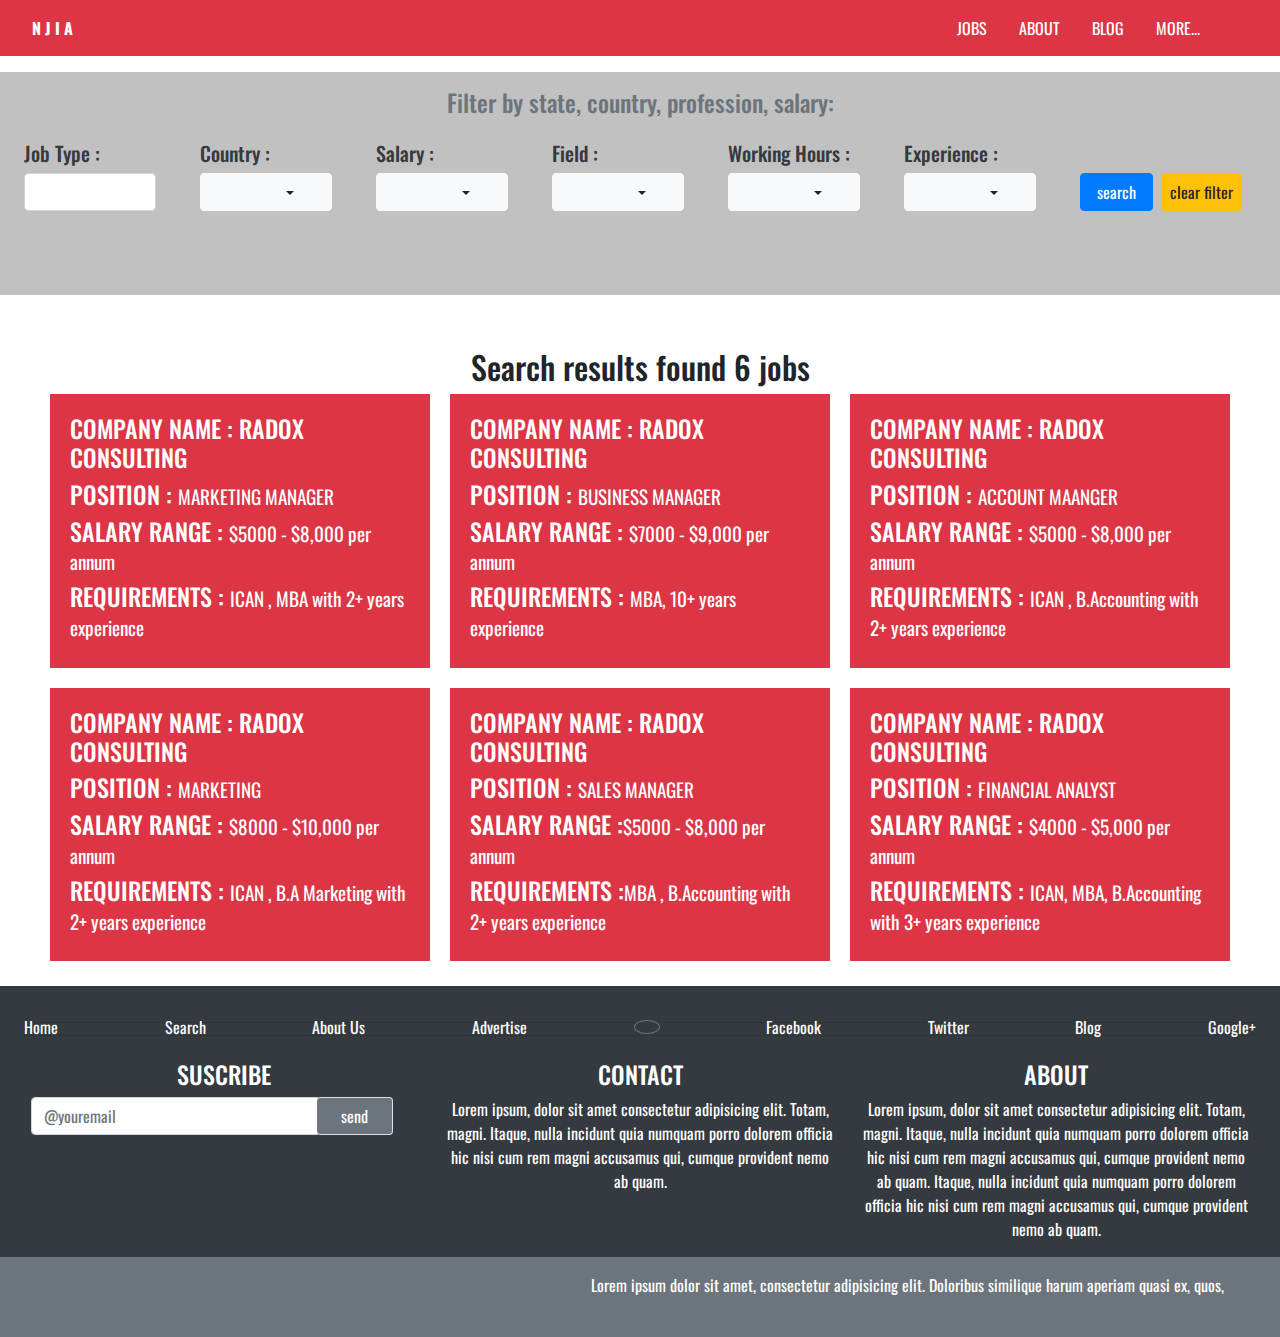
==== search.html @ eb630450 "added & styled search.html, search_result.html, index.html" ====
<!DOCTYPE html>
<html lang="en">
<head>
    <meta charset="UTF-8">
    <meta name="viewport" content="width=device-width, initial-scale=1.0">
    <link rel="stylesheet" href="https://stackpath.bootstrapcdn.com/bootstrap/4.4.1/css/bootstrap.min.css" integrity="sha384-Vkoo8x4CGsO3+Hhxv8T/Q5PaXtkKtu6ug5TOeNV6gBiFeWPGFN9MuhOf23Q9Ifjh" crossorigin="anonymous">
    <link rel="stylesheet" type="text/css" href="search-style.css">
    <link rel="stylesheet" href="https://use.fontawesome.com/releases/v5.7.0/css/all.css" integrity="sha384-lZN37f5QGtY3VHgisS14W3ExzMWZxybE1SJSEsQp9S+oqd12jhcu+A56Ebc1zFSJ"
     crossorigin="anonymous">
    <link href="https://fonts.googleapis.com/css?family=Oswald&display=swap" rel="stylesheet">
    <title>needajobinafrica.com</title>
</head>
<body>
    <div id="web_container">
        <header class="px-0 d-flex flex-column pb-3">
            <nav class="navbar bg-danger d-flex justify-content-between align-items-baseline">
                <div class="mx-auto mx-md-3">
                    <span class="text-white"><b><i class="fas fa-globe-africa fa-3x"></i>N J I A</b></span>
                </div>
                <div class="d-inline-flex px-5">
                    <a href="#" class="text-white nav-link"><b><i class="fas fa-search"></i></b> JOBS</a>
                    <a href="#" class="text-white nav-link px-3"><b><i class="far fa-user"></i></b> ABOUT</a>
                    <a href="#" class="text-white nav-link px-3"><i class="fas fa-rss"></i> BLOG</a>
                    <a href="#" class="text-white nav-link"><b><i class="fas fa-bars"></i></b> MORE...</a>
                </div>
            </nav>
            <section>
                    
                    <div class="jumbotron jumbotron-fluid  mt-3 pt-0">
                            <h4 class="text-center pt-3 text-secondary h4 py-3">Filter by state, country, profession, salary:</h4>
                            <div class="container-fluid px-md-3"> 
                                <div class="row filter mx-md-2">
                                    <div >
                                        <h5 class="text-dark text-nowrap">Job Type :</h5>
                                        <input type="text" class="form-control w-75" id="search">
                                    </div>
                                    <div >
                                        <h5 class="text-dark ">Country :</h5>
                                        <div class="dropdown">
                                            <button type="button" class="btn btn-light dropdown-toggle dropdown-toggle-split pl-5 pr-0 w-75" data-toggle="dropdown"> </button>
                                            <div class="dropdown-menu pr-0">
                                              <a class="dropdown-item" href="#">Egypt</a>
                                              <a class="dropdown-item" href="#">Ghana</a>
                                              <a class="dropdown-item" href="#">S/Africa</a>
                                              <a class="dropdown-item" href="#">Nigeria</a>
                                              <a class="dropdown-item" href="#">Angola</a>
                                              <a class="dropdown-item" href="#">Kenya</a>
                                            </div>
                                        </div>
                                    </div>

                                    <div >
                                        <h5 class="text-dark ">Salary :</h5>
                                        <div class="dropdown">
                                            <button type="button" class="btn btn-light dropdown-toggle dropdown-toggle-split pl-5 pr-0 w-75" data-toggle="dropdown"> </button>
                                        
                                            <div class="dropdown-menu">
                                              <a class="dropdown-item" href="#">$30,000 - 80,000</a>
                                              <a class="dropdown-item" href="#">$80,000 - 150,000</a>
                                              <a class="dropdown-item" href="#">150,000 - 250,000</a>
                                              <a class="dropdown-item" href="#">over 250,000</a>
                                            </div>
                                        </div>
                                    </div>

                                    <div >
                                        <h5 class="text-dark ">Field :</h5>
                                        <div class="dropdown">
                                            <button type="button" class="btn btn-light dropdown-toggle dropdown-toggle-split pl-5 pr-0 w-75" data-toggle="dropdown"> </button>
                                            <div class="dropdown-menu">
                                              <a class="dropdown-item" href="#">Info Tech</a>
                                              <a class="dropdown-item" href="#">Haelthcare</a>
                                              <a class="dropdown-item" href="#">Academia</a>
                                              <a class="dropdown-item" href="#">Engineering</a>
                                              <a class="dropdown-item" href="#">Entertainment</a>
                                              <a class="dropdown-item" href="#">Sports</a>
                                            </div>
                                        </div>
                                    </div>
                                        
                                    <div >
                                        <h5 class="text-dark ">Working Hours :</h5>
                                        <div class="dropdown">
                                            <button type="button" class="btn btn-light dropdown-toggle dropdown-toggle-split pl-5 pr-0 w-75" data-toggle="dropdown"> </button>
                                            <div class="dropdown-menu">
                                              <a class="dropdown-item" href="#">9am-5pm</a>
                                              <a class="dropdown-item" href="#">5pm-11pm</a>
                                              <a class="dropdown-item" href="#">12am-6am</a>
                                            </div>
                                        </div>
                                    </div>
                                        
                                    <div >
                                        <h5 class="text-dark ">Experience :</h5>
                                        <div class="dropdown">
                                            <button type="button" class="btn btn-light dropdown-toggle dropdown-toggle-split pl-5 pr-0 w-75" data-toggle="dropdown"> </button>
                                            <div class="dropdown-menu">
                                              <a class="dropdown-item" href="#">1 year</a>
                                              <a class="dropdown-item" href="#">2 years</a>
                                              <a class="dropdown-item" href="#">3 years</a>
                                            </div>
                                          </div>
                                    </div>
                                    <div class="d-flex align-items-end mt-2">
                                        <a href="#result" class="btn btn-primary mr-2 px-3">search</a>
                                        <button type="button" class="btn btn-warning text-nowrap px-2">clear filter</button>
                                    </div>
                                    
                                </div>
                            </div>
                        </div>
            </section>
        </header>

        <main>

                <section class="text-center"><h2>Search results found 6 jobs</h2></section>

                <section class="filter_result">
                    <div class="bg-danger">
                        <a href="search_result.html">
                        <h4>COMPANY NAME : RADOX CONSULTING</h4>
                        <h4>POSITION : <small>MARKETING MANAGER</small></h4>
                        <h4>SALARY RANGE : <small>$5000 - $8,000 per annum</small></h4>
                        <h4>REQUIREMENTS : <small>ICAN , MBA with 2+ years experience</small> </h4>
                        </a>
                    </div>
                    <div class="bg-danger" id="result">
                        <a href="search_result.html">
                        <h4>COMPANY NAME : RADOX CONSULTING</h4>
                        <h4>POSITION : <small>BUSINESS MANAGER</small> </h4>
                        <h4>SALARY RANGE : <small>$7000 - $9,000 per annum</small></h4>
                        <h4>REQUIREMENTS : <small>MBA, 10+ years experience</small> </h4>
                        </a>
                    </div>
                    <div class="bg-danger">
                        <a href="search_result.html">
                        <h4>COMPANY NAME : RADOX CONSULTING</h4>
                        <h4>POSITION : <small> ACCOUNT MAANGER</small></h4>
                        <h4>SALARY RANGE : <small>$5000 - $8,000 per annum</small></h4>
                        <h4>REQUIREMENTS : <small>ICAN , B.Accounting with 2+ years experience</small> </h4>
                        </a>
                    </div>
                    <div class="bg-danger" >
                        <a href="search_result.html">
                        <h4>COMPANY NAME : RADOX CONSULTING </h4>
                        <h4>POSITION : <small>MARKETING</small></h4>
                        <h4>SALARY RANGE : <small>$8000 - $10,000 per annum</small> </h4>
                        <h4>REQUIREMENTS : <small>ICAN , B.A Marketing with 2+ years experience</small> </h4>
                        </a>
                    </div>
                    <div class="bg-danger">
                        <a href="search_result.html">
                        <h4>COMPANY NAME : RADOX CONSULTING</h4>
                        <h4>POSITION : <small>SALES MANAGER</small> </h4>
                        <h4>SALARY RANGE :<small>$5000 - $8,000 per annum</small></h4>
                        <h4>REQUIREMENTS :<small>MBA , B.Accounting with 2+ years experience</small> </h4>
                        </a>
                    </div>
                    <div class="bg-danger">
                        <a href="search_result.html">
                        <h4>COMPANY NAME : RADOX CONSULTING</h4>
                        <h4>POSITION : <small>FINANCIAL ANALYST </small></h4>
                        <h4>SALARY RANGE : <small>$4000 - $5,000 per annum</small></h4>
                        <h4>REQUIREMENTS : <small>ICAN, MBA, B.Accounting with 3+ years experience</small> </h4>
                        </a>
                    </div>
                </section>
        </main>
    </div>
    <footer class="bg-dark ">
        <div class="px-4">
            <b><hr class="mb-n2"></b>
            <div class="d-flex justify-content-between py-n5 align-items-center">
                <a href="#" class="text-white">Home</a>
                <a href="#"class="text-white">Search</a>
                <a href="#"class="text-white">About Us</a>
                <a href="#" class="text-white">Advertise</a>
                <button type="button" class="btn btn-outline-secondary rounded-circle bg-dark "><i class="fas fa-map-marker-alt fa-3x"></i></button>
                <a href="#" class="text-white">Facebook</a>
                <a href="#" class="text-white">Twitter</a>
                <a href="#" class="text-white">Blog</a>
                <a href="#" class="text-white">Google+</a>
                
            </div>
            <b><hr class="mt-n1"></b>
        </div>
        <div class="container-fluid">
            <div class="row px-3 pt-2">
                <div class="col-12 col-md">
                    <h4 class="text-white text-center">SUSCRIBE</h4>
                    <div class="form-group d-flex mx-auto">
                        <input type="text" class="form-control w-75" id="suscriber" placeholder="@youremail">
                        <label for="suscriber" ><button type="button" class="btn btn-secondary ml-n1 border border-left-0 px-4">send</button></label>
                    </div>
                </div>
                <div class="col-12 col-md">
                    <h4 class="text-white text-center">CONTACT</h4>
                    <p class="text-center text-white">Lorem ipsum, dolor sit amet consectetur adipisicing elit. Totam, magni. Itaque, nulla incidunt quia numquam porro 
                       dolorem officia hic nisi cum rem magni accusamus qui, cumque provident nemo ab quam.</p>
                </div>
                <div class="col-12 col-md">
                    <h4 class="text-white text-center">ABOUT</h4>
                    <p class="text-center text-white">Lorem ipsum, dolor sit amet consectetur adipisicing elit. Totam, magni. Itaque, nulla incidunt quia numquam porro 
                        dolorem officia hic nisi cum rem magni accusamus qui, cumque provident nemo ab quam. Itaque, nulla incidunt quia numquam porro 
                        dolorem officia hic nisi cum rem magni accusamus qui, cumque provident nemo ab quam.</p>
                </div>
            </div>
        </div>

        <div class="d-flex flex-column flex-md-row justify-content-between align-items-baseline bg-secondary px-5 pt-3 pb-4">
            <div class="d-inline-flex justify-content-between align-items-baseline mx-auto mx-md-1">
                <a href="#" class="text-white"><i class="fab fa-facebook-f"></i></a>
                <a href="#"class="text-white mx-3"><i class="fab fa-twitter"></i></a>
                <a href="#"class="text-white "><i class="fab fa-google-plus-g"></i></a>
                <a href="#" class="text-white mx-3"><i class="far fa-envelope"></i></a>
            </div>
            <p class="text-white mx-2">Lorem ipsum dolor sit amet, consectetur adipisicing elit. Doloribus similique harum aperiam quasi ex, quos,</p>
        </div>
    </footer>

    <script src="https://code.jquery.com/jquery-3.4.1.slim.min.js" integrity="sha384-J6qa4849blE2+poT4WnyKhv5vZF5SrPo0iEjwBvKU7imGFAV0wwj1yYfoRSJoZ+n" crossorigin="anonymous"></script>
    <script src="https://cdn.jsdelivr.net/npm/popper.js@1.16.0/dist/umd/popper.min.js" integrity="sha384-Q6E9RHvbIyZFJoft+2mJbHaEWldlvI9IOYy5n3zV9zzTtmI3UksdQRVvoxMfooAo" crossorigin="anonymous"></script>
    <script src="https://stackpath.bootstrapcdn.com/bootstrap/4.4.1/js/bootstrap.min.js" integrity="sha384-wfSDF2E50Y2D1uUdj0O3uMBJnjuUD4Ih7YwaYd1iqfktj0Uod8GCExl3Og8ifwB6" crossorigin="anonymous"></script>
</body>
</html>
---- search-style.css ----
* {
  margin: 0;
  padding: 0;
  box-sizing: border-box;
}

body {
  font-family: 'Oswald', sans-serif;
  max-width: 1500px;
  margin: 0 auto;
  overflow-x: hidden;
  height: 100%;
}

main {
  padding: 5px 50px;
}

section .jumbotron {
  background-color: rgba(134, 132, 132, 0.5);
}

.filter_input input {
  width: 30px;
}

.filter_result {
  display: grid;
  grid-template-columns: repeat(3, 1fr);
  grid-template-rows: auto auto;
  grid-gap: 20px 20px;
  margin-bottom: 20px;
}

.filter_result > div {
  color: white;
  padding: 20px;
}

.filter_result a {
  color: white;
  text-decoration: none;
}

.filter {
  display: grid;
  grid-template-columns: repeat(7, 1fr);
  grid-template-rows: auto;
  margin-bottom: 20px;
  justify-content: center;
}

.filter > div {
  margin: 0;
}

footer {
  background-color: black;
  padding-top: 20px;
}

@media (max-width: 768px) {
  .filter_result {
    display: grid;
    grid-template-columns: auto;
    grid-template-rows: auto;
    grid-gap: 20px 20px;
    margin-bottom: 20px;
  }

  .filter {
    display: grid;
    grid-template-columns: repeat(2, 1fr);
    grid-template-rows: auto auto auto;
    margin: 10px auto;
    justify-content: center;
  }
}

@media (max-width: 1024px) and (min-width: 769px) {
  .filter_result {
    display: grid;
    grid-template-columns: auto auto;
    grid-template-rows: auto;
    grid-gap: 20px 20px;
    margin-bottom: 20px;
  }

  .filter {
    display: grid;
    grid-template-columns: repeat(4, 1fr);
    grid-template-rows: auto auto;
    margin-bottom: 20px;
    justify-content: center;
  }
}

@media (min-width: 1025px) {

}
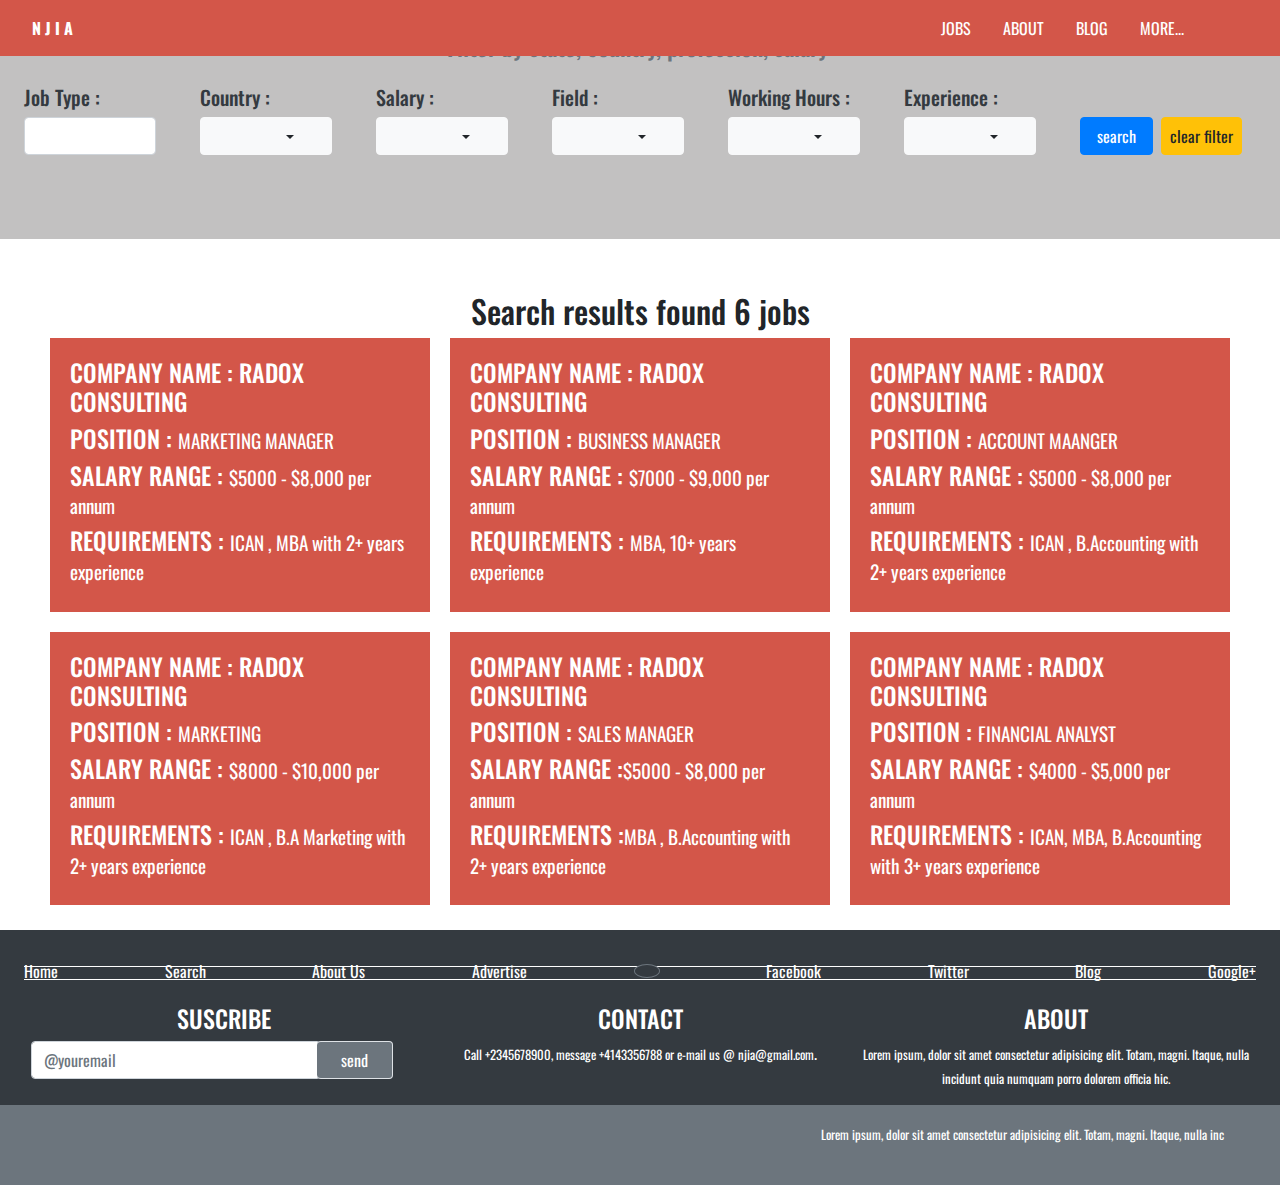
==== commit 97ebce07: "edited css/html files" ====
--- a/search.html
+++ b/search.html
@@ -13,15 +13,15 @@
 <body>
     <div id="web_container">
         <header class="px-0 d-flex flex-column pb-3">
-            <nav class="navbar bg-danger d-flex justify-content-between align-items-baseline">
+            <nav class="navbar nav_color d-flex flex-md-row flex-column justify-content-between align-items-baseline fixed-top">
                 <div class="mx-auto mx-md-3">
                     <span class="text-white"><b><i class="fas fa-globe-africa fa-3x"></i>N J I A</b></span>
                 </div>
-                <div class="d-inline-flex px-5">
-                    <a href="#" class="text-white nav-link"><b><i class="fas fa-search"></i></b> JOBS</a>
-                    <a href="#" class="text-white nav-link px-3"><b><i class="far fa-user"></i></b> ABOUT</a>
-                    <a href="#" class="text-white nav-link px-3"><i class="fas fa-rss"></i> BLOG</a>
-                    <a href="#" class="text-white nav-link"><b><i class="fas fa-bars"></i></b> MORE...</a>
+                <div class="d-inline-flex px-md-5 mx-auto mx-md-3">
+                    <a href="#" class="text-white nav-link"><b><i class="fas fa-search"></i></b> <span class="display-none">JOBS</span></a>
+                    <a href="#" class="text-white nav-link px-3"><b><i class="far fa-user"></i></b> <span class="display-none">ABOUT</span></a>
+                    <a href="#" class="text-white nav-link px-3"><i class="fas fa-rss"></i> <span class="display-none">BLOG</span></a>
+                    <a href="#" class="text-white nav-link"><b><i class="fas fa-bars"></i></b> <span class="display-none">MORE...</span></a>
                 </div>
             </nav>
             <section>
@@ -117,7 +117,7 @@
                 <section class="text-center"><h2>Search results found 6 jobs</h2></section>
 
                 <section class="filter_result">
-                    <div class="bg-danger">
+                    <div class="nav_color">
                         <a href="search_result.html">
                         <h4>COMPANY NAME : RADOX CONSULTING</h4>
                         <h4>POSITION : <small>MARKETING MANAGER</small></h4>
@@ -125,7 +125,7 @@
                         <h4>REQUIREMENTS : <small>ICAN , MBA with 2+ years experience</small> </h4>
                         </a>
                     </div>
-                    <div class="bg-danger" id="result">
+                    <div class="nav_color" id="result">
                         <a href="search_result.html">
                         <h4>COMPANY NAME : RADOX CONSULTING</h4>
                         <h4>POSITION : <small>BUSINESS MANAGER</small> </h4>
@@ -133,7 +133,7 @@
                         <h4>REQUIREMENTS : <small>MBA, 10+ years experience</small> </h4>
                         </a>
                     </div>
-                    <div class="bg-danger">
+                    <div class="nav_color">
                         <a href="search_result.html">
                         <h4>COMPANY NAME : RADOX CONSULTING</h4>
                         <h4>POSITION : <small> ACCOUNT MAANGER</small></h4>
@@ -141,7 +141,7 @@
                         <h4>REQUIREMENTS : <small>ICAN , B.Accounting with 2+ years experience</small> </h4>
                         </a>
                     </div>
-                    <div class="bg-danger" >
+                    <div class="nav_color" >
                         <a href="search_result.html">
                         <h4>COMPANY NAME : RADOX CONSULTING </h4>
                         <h4>POSITION : <small>MARKETING</small></h4>
@@ -149,7 +149,7 @@
                         <h4>REQUIREMENTS : <small>ICAN , B.A Marketing with 2+ years experience</small> </h4>
                         </a>
                     </div>
-                    <div class="bg-danger">
+                    <div class="nav_color">
                         <a href="search_result.html">
                         <h4>COMPANY NAME : RADOX CONSULTING</h4>
                         <h4>POSITION : <small>SALES MANAGER</small> </h4>
@@ -157,7 +157,7 @@
                         <h4>REQUIREMENTS :<small>MBA , B.Accounting with 2+ years experience</small> </h4>
                         </a>
                     </div>
-                    <div class="bg-danger">
+                    <div class="nav_color">
                         <a href="search_result.html">
                         <h4>COMPANY NAME : RADOX CONSULTING</h4>
                         <h4>POSITION : <small>FINANCIAL ANALYST </small></h4>
@@ -176,7 +176,7 @@
                 <a href="#"class="text-white">Search</a>
                 <a href="#"class="text-white">About Us</a>
                 <a href="#" class="text-white">Advertise</a>
-                <button type="button" class="btn btn-outline-secondary rounded-circle bg-dark "><i class="fas fa-map-marker-alt fa-3x"></i></button>
+                <button type="button" class="btn btn-outline-secondary rounded-circle bg-dark "><i class="fas fa-globe-africa fa-2x"></i></button>
                 <a href="#" class="text-white">Facebook</a>
                 <a href="#" class="text-white">Twitter</a>
                 <a href="#" class="text-white">Blog</a>
@@ -196,14 +196,12 @@
                 </div>
                 <div class="col-12 col-md">
                     <h4 class="text-white text-center">CONTACT</h4>
-                    <p class="text-center text-white">Lorem ipsum, dolor sit amet consectetur adipisicing elit. Totam, magni. Itaque, nulla incidunt quia numquam porro 
-                       dolorem officia hic nisi cum rem magni accusamus qui, cumque provident nemo ab quam.</p>
+                    <p class="text-center text-white"> <small>Call +2345678900, message +4143356788 or e-mail us @ njia@gmail.com</small>.</p>
                 </div>
                 <div class="col-12 col-md">
                     <h4 class="text-white text-center">ABOUT</h4>
-                    <p class="text-center text-white">Lorem ipsum, dolor sit amet consectetur adipisicing elit. Totam, magni. Itaque, nulla incidunt quia numquam porro 
-                        dolorem officia hic nisi cum rem magni accusamus qui, cumque provident nemo ab quam. Itaque, nulla incidunt quia numquam porro 
-                        dolorem officia hic nisi cum rem magni accusamus qui, cumque provident nemo ab quam.</p>
+                    <p class="text-center text-white"><small>Lorem ipsum, dolor sit amet consectetur adipisicing elit. Totam, magni. Itaque, nulla incidunt quia numquam porro 
+                        dolorem officia hic.</small> </p>
                 </div>
             </div>
         </div>
@@ -215,7 +213,7 @@
                 <a href="#"class="text-white "><i class="fab fa-google-plus-g"></i></a>
                 <a href="#" class="text-white mx-3"><i class="far fa-envelope"></i></a>
             </div>
-            <p class="text-white mx-2">Lorem ipsum dolor sit amet, consectetur adipisicing elit. Doloribus similique harum aperiam quasi ex, quos,</p>
+            <p class="text-white mx-2"><small>Lorem ipsum, dolor sit amet consectetur adipisicing elit. Totam, magni. Itaque, nulla inc</small></p>
         </div>
     </footer>
 
--- a/search-style.css
+++ b/search-style.css
@@ -14,6 +14,10 @@
 
 main {
   padding: 5px 50px;
+}
+
+.nav_color {
+  background-color: rgb(211, 86, 73);
 }
 
 section .jumbotron {
@@ -59,6 +63,13 @@
   padding-top: 20px;
 }
 
+footer hr {
+  height: 1px;
+  color: white;
+  border: none;
+  background-color: white;
+}
+
 @media (max-width: 768px) {
   .filter_result {
     display: grid;
@@ -74,6 +85,10 @@
     grid-template-rows: auto auto auto;
     margin: 10px auto;
     justify-content: center;
+  }
+
+  .display-none {
+    display: none;
   }
 }
 
@@ -93,8 +108,14 @@
     margin-bottom: 20px;
     justify-content: center;
   }
+
+  .display-none {
+    display: none;
+  }
 }
 
 @media (min-width: 1025px) {
-
+  .display-none {
+    display: inline;
+  }
 }
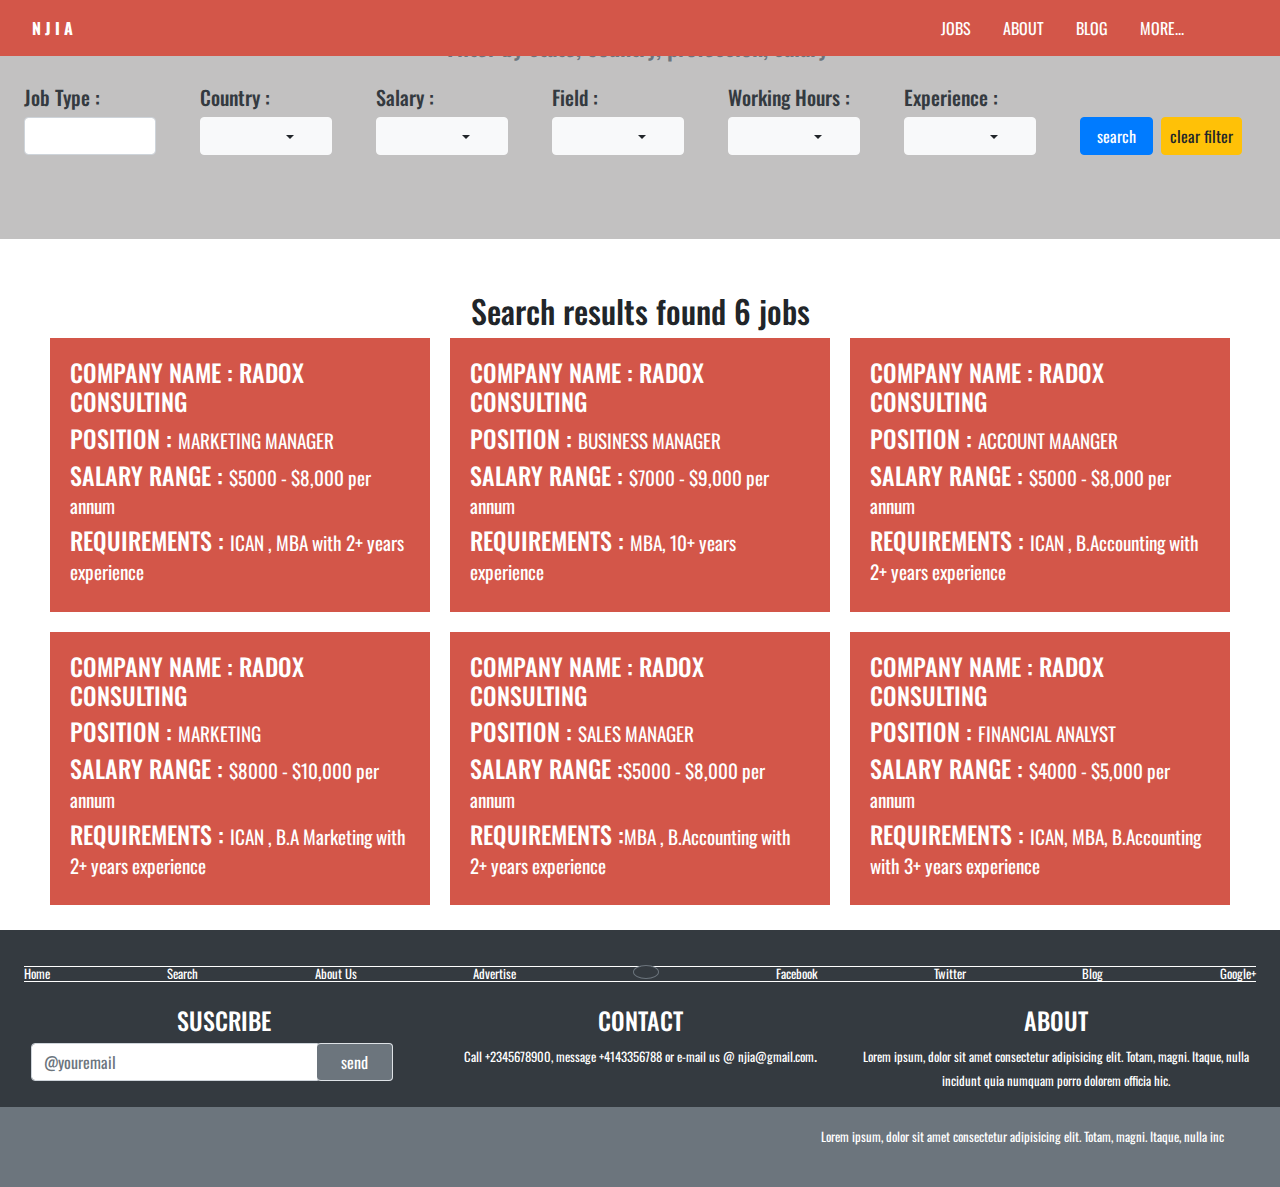
==== commit d557464d: "effected changes from issue" ====
--- a/search.html
+++ b/search.html
@@ -171,16 +171,16 @@
     <footer class="bg-dark ">
         <div class="px-4">
             <b><hr class="mb-n2"></b>
-            <div class="d-flex justify-content-between py-n5 align-items-center">
-                <a href="#" class="text-white">Home</a>
-                <a href="#"class="text-white">Search</a>
-                <a href="#"class="text-white">About Us</a>
-                <a href="#" class="text-white">Advertise</a>
+            <div class="footer_links">
+                <a href="#" class="text-white"><small>Home</small></a>
+                <a href="#"class="text-white"><small>Search</small></a>
+                <a href="#"class="text-white"><small>About Us</small></a>
+                <a href="#" class="text-white"><small>Advertise</small></a>
                 <button type="button" class="btn btn-outline-secondary rounded-circle bg-dark "><i class="fas fa-globe-africa fa-2x"></i></button>
-                <a href="#" class="text-white">Facebook</a>
-                <a href="#" class="text-white">Twitter</a>
-                <a href="#" class="text-white">Blog</a>
-                <a href="#" class="text-white">Google+</a>
+                <a href="#" class="text-white"><small>Facebook</small></a>
+                <a href="#" class="text-white"><small>Twitter</small></a>
+                <a href="#" class="text-white"><small>Blog</small></a>
+                <a href="#" class="text-white"><small>Google+</small></a>
                 
             </div>
             <b><hr class="mt-n1"></b>
--- a/search-style.css
+++ b/search-style.css
@@ -70,6 +70,13 @@
   background-color: white;
 }
 
+footer .footer_links {
+  display: flex;
+  padding: 1px 0;
+  justify-content: space-between;
+  align-items: center;
+}
+
 @media (max-width: 768px) {
   .filter_result {
     display: grid;
@@ -89,6 +96,10 @@
 
   .display-none {
     display: none;
+  }
+
+  footer .footer_links {
+    font-size: 12px;
   }
 }
 
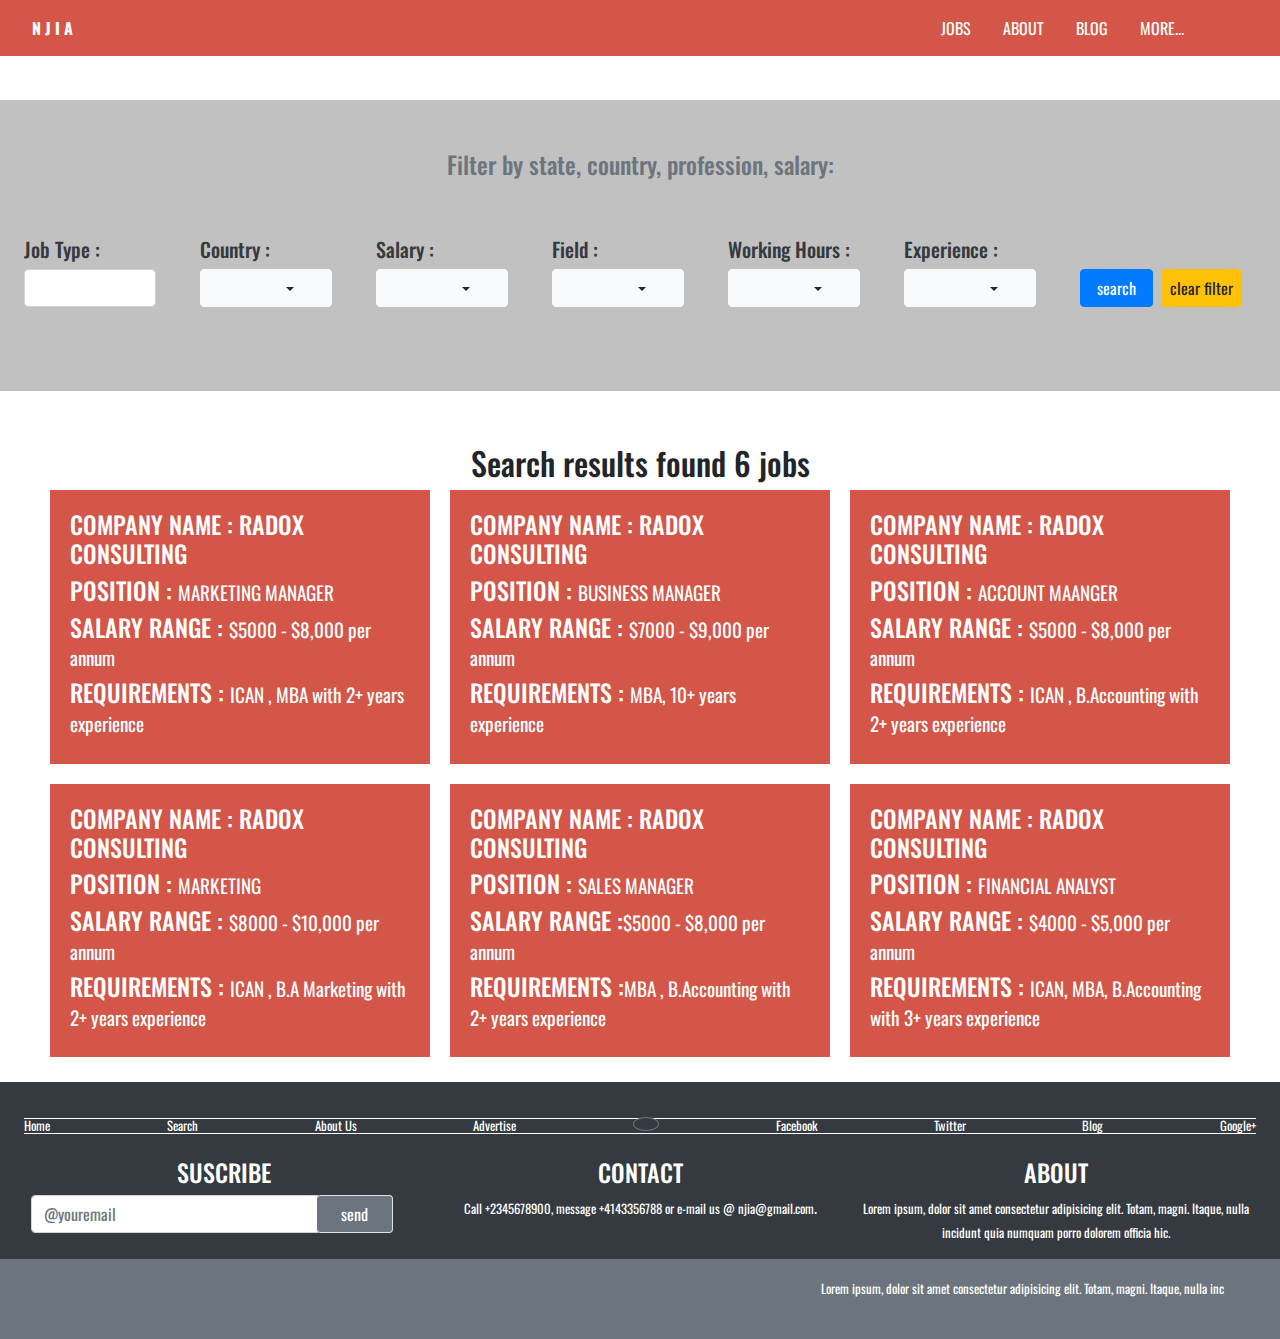
==== commit c3baa764: "effected changes from issue" ====
--- a/search.html
+++ b/search.html
@@ -11,8 +11,7 @@
     <title>needajobinafrica.com</title>
 </head>
 <body>
-    <div id="web_container">
-        <header class="px-0 d-flex flex-column pb-3">
+    <header class="px-0 d-flex flex-column pb-3">
             <nav class="navbar nav_color d-flex flex-md-row flex-column justify-content-between align-items-baseline fixed-top">
                 <div class="mx-auto mx-md-3">
                     <span class="text-white"><b><i class="fas fa-globe-africa fa-3x"></i>N J I A</b></span>
@@ -25,12 +24,11 @@
                 </div>
             </nav>
             <section>
-                    
                     <div class="jumbotron jumbotron-fluid  mt-3 pt-0">
-                            <h4 class="text-center pt-3 text-secondary h4 py-3">Filter by state, country, profession, salary:</h4>
+                            <h4 class="text-center text-secondary">Filter by state, country, profession, salary:</h4>
                             <div class="container-fluid px-md-3"> 
-                                <div class="row filter mx-md-2">
-                                    <div >
+                                <div class="filter mx-md-2">
+                                    <div>
                                         <h5 class="text-dark text-nowrap">Job Type :</h5>
                                         <input type="text" class="form-control w-75" id="search">
                                     </div>
@@ -166,15 +164,14 @@
                         </a>
                     </div>
                 </section>
-        </main>
-    </div>
-    <footer class="bg-dark ">
+    </main>
+    <footer class="bg-dark">
         <div class="px-4">
-            <b><hr class="mb-n2"></b>
+            <hr class="mb-n2">
             <div class="footer_links">
                 <a href="#" class="text-white"><small>Home</small></a>
-                <a href="#"class="text-white"><small>Search</small></a>
-                <a href="#"class="text-white"><small>About Us</small></a>
+                <a href="#" class="text-white"><small>Search</small></a>
+                <a href="#" class="text-white"><small>About Us</small></a>
                 <a href="#" class="text-white"><small>Advertise</small></a>
                 <button type="button" class="btn btn-outline-secondary rounded-circle bg-dark "><i class="fas fa-globe-africa fa-2x"></i></button>
                 <a href="#" class="text-white"><small>Facebook</small></a>
@@ -183,7 +180,7 @@
                 <a href="#" class="text-white"><small>Google+</small></a>
                 
             </div>
-            <b><hr class="mt-n1"></b>
+            <hr class="mt-n1">
         </div>
         <div class="container-fluid">
             <div class="row px-3 pt-2">
@@ -191,7 +188,7 @@
                     <h4 class="text-white text-center">SUSCRIBE</h4>
                     <div class="form-group d-flex mx-auto">
                         <input type="text" class="form-control w-75" id="suscriber" placeholder="@youremail">
-                        <label for="suscriber" ><button type="button" class="btn btn-secondary ml-n1 border border-left-0 px-4">send</button></label>
+                        <label for="suscriber" ><a href="#" class="btn btn-secondary ml-n1 border border-left-0 px-4">send</a></label>
                     </div>
                 </div>
                 <div class="col-12 col-md">
@@ -209,8 +206,8 @@
         <div class="d-flex flex-column flex-md-row justify-content-between align-items-baseline bg-secondary px-5 pt-3 pb-4">
             <div class="d-inline-flex justify-content-between align-items-baseline mx-auto mx-md-1">
                 <a href="#" class="text-white"><i class="fab fa-facebook-f"></i></a>
-                <a href="#"class="text-white mx-3"><i class="fab fa-twitter"></i></a>
-                <a href="#"class="text-white "><i class="fab fa-google-plus-g"></i></a>
+                <a href="#" class="text-white mx-3"><i class="fab fa-twitter"></i></a>
+                <a href="#" class="text-white "><i class="fab fa-google-plus-g"></i></a>
                 <a href="#" class="text-white mx-3"><i class="far fa-envelope"></i></a>
             </div>
             <p class="text-white mx-2"><small>Lorem ipsum, dolor sit amet consectetur adipisicing elit. Totam, magni. Itaque, nulla inc</small></p>
--- a/search-style.css
+++ b/search-style.css
@@ -14,6 +14,7 @@
 
 main {
   padding: 5px 50px;
+  width: 100%;
 }
 
 .nav_color {
@@ -22,6 +23,11 @@
 
 section .jumbotron {
   background-color: rgba(134, 132, 132, 0.5);
+}
+
+section .jumbotron h4 {
+  margin-top: 100px;
+  padding: 50px 0;
 }
 
 .filter_input input {
@@ -61,6 +67,7 @@
 footer {
   background-color: black;
   padding-top: 20px;
+  width: 100%;
 }
 
 footer hr {
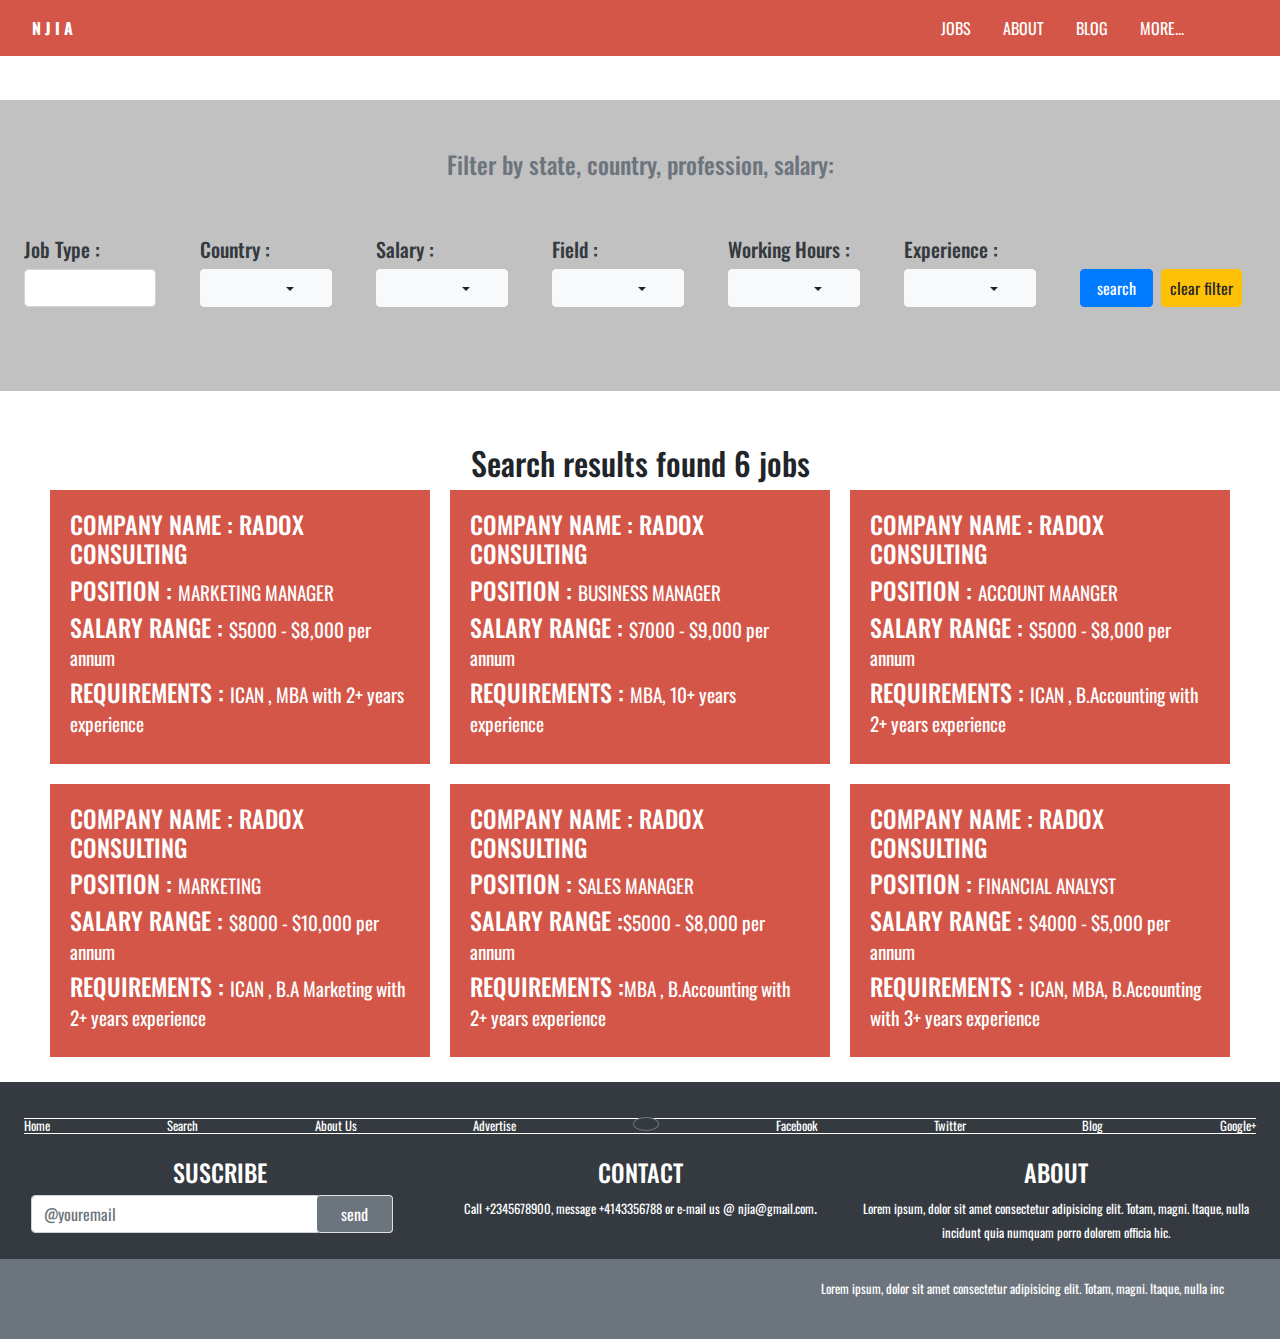
==== commit fb29c3f8: "edited footer_links" ====
--- a/search.html
+++ b/search.html
@@ -165,7 +165,7 @@
                     </div>
                 </section>
     </main>
-    <footer class="bg-dark">
+    <footer class="bg-dark ">
         <div class="px-4">
             <hr class="mb-n2">
             <div class="footer_links">
@@ -185,10 +185,10 @@
         <div class="container-fluid">
             <div class="row px-3 pt-2">
                 <div class="col-12 col-md">
-                    <h4 class="text-white text-center">SUSCRIBE</h4>
-                    <div class="form-group d-flex mx-auto">
+                    <h4 class="text-white text-center ml-n2">SUSCRIBE</h4>
+                    <div class="form-group d-flex">
                         <input type="text" class="form-control w-75" id="suscriber" placeholder="@youremail">
-                        <label for="suscriber" ><a href="#" class="btn btn-secondary ml-n1 border border-left-0 px-4">send</a></label>
+                        <label for="suscriber" ><a href="#" class="btn btn-secondary ml-n1 border border-left-0 px-4" >send</a></label>
                     </div>
                 </div>
                 <div class="col-12 col-md">
@@ -204,15 +204,16 @@
         </div>
 
         <div class="d-flex flex-column flex-md-row justify-content-between align-items-baseline bg-secondary px-5 pt-3 pb-4">
-            <div class="d-inline-flex justify-content-between align-items-baseline mx-auto mx-md-1">
+            <div class="d-inline-flex justify-content-between align-items-baseline">
                 <a href="#" class="text-white"><i class="fab fa-facebook-f"></i></a>
-                <a href="#" class="text-white mx-3"><i class="fab fa-twitter"></i></a>
-                <a href="#" class="text-white "><i class="fab fa-google-plus-g"></i></a>
-                <a href="#" class="text-white mx-3"><i class="far fa-envelope"></i></a>
+                <a href="#" class="text-white mx-2"><i class="fab fa-twitter"></i></a>
+                <a href="#" class="text-white"><i class="fab fa-google-plus-g"></i></a>
+                <a href="#" class="text-white mx-2"><i class="far fa-envelope"></i></a>
             </div>
             <p class="text-white mx-2"><small>Lorem ipsum, dolor sit amet consectetur adipisicing elit. Totam, magni. Itaque, nulla inc</small></p>
         </div>
     </footer>
+
 
     <script src="https://code.jquery.com/jquery-3.4.1.slim.min.js" integrity="sha384-J6qa4849blE2+poT4WnyKhv5vZF5SrPo0iEjwBvKU7imGFAV0wwj1yYfoRSJoZ+n" crossorigin="anonymous"></script>
     <script src="https://cdn.jsdelivr.net/npm/popper.js@1.16.0/dist/umd/popper.min.js" integrity="sha384-Q6E9RHvbIyZFJoft+2mJbHaEWldlvI9IOYy5n3zV9zzTtmI3UksdQRVvoxMfooAo" crossorigin="anonymous"></script>
